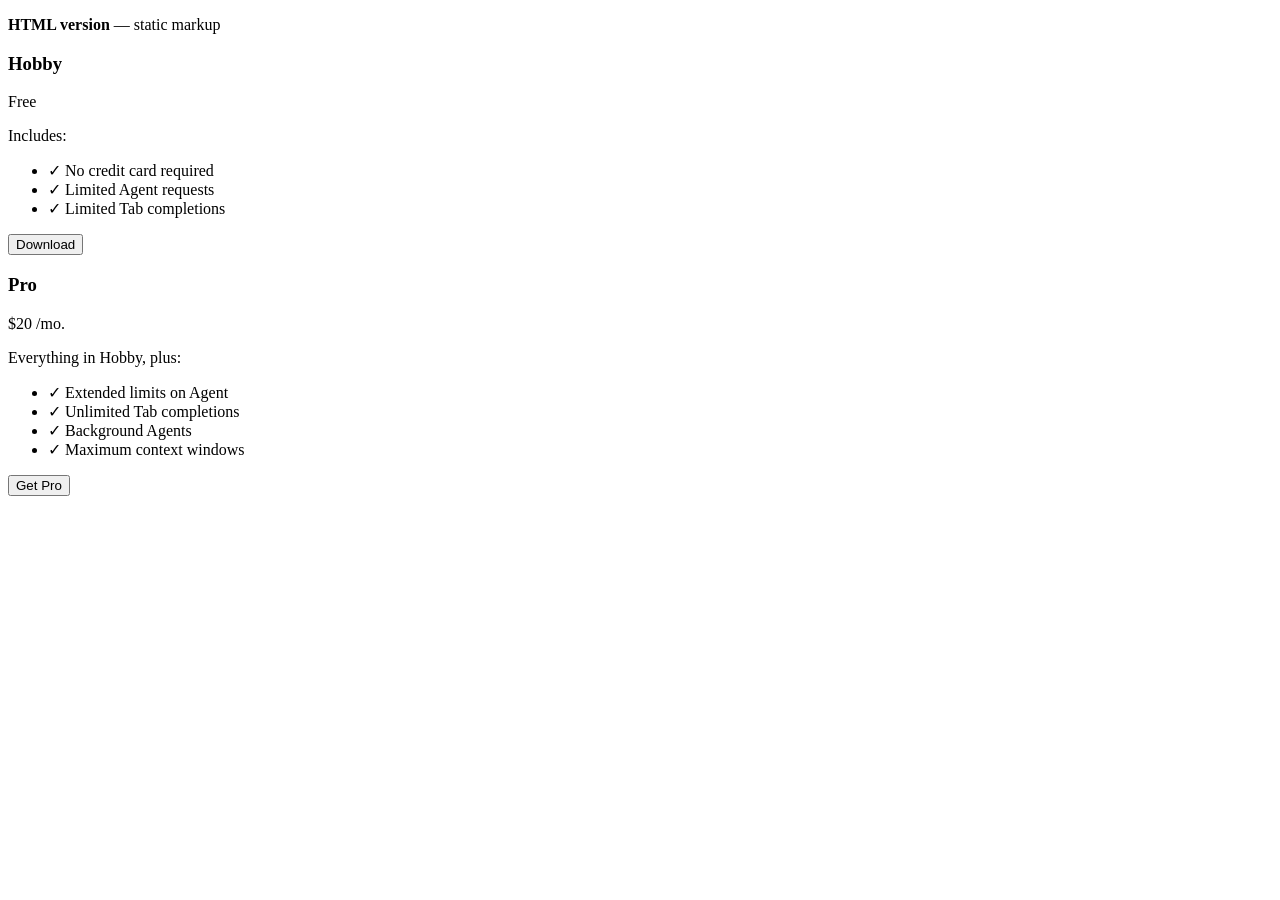
==== index.html @ e36fecde "Initial commit" ====
<!DOCTYPE html>
<html lang="en">
<head>
    <meta charset="UTF-8">
    <meta name="viewport" content="width=device-width, initial-scale=1.0">
    <title>Pricing Plans — HTML version</title>
    <link rel="preconnect" href="https://fonts.googleapis.com">
    <link rel="preconnect" href="https://fonts.gstatic.com" crossorigin>
    <link href="https://fonts.googleapis.com/css2?family=Inter:wght@400;500;600;700&display=swap" rel="stylesheet">
    <link rel="stylesheet" href="styles.css">
</head>
<body>
    <p class="page-label"><strong>HTML version</strong> — static markup</p>
    <div class="cards-container">
        <div class="card">
            <div class="card-top">
                <h3 class="card-title">Hobby</h3>
                <p class="card-price">
                    <span class="card-price-amount">Free</span>
                </p>
                <div class="card-content">
                    <p class="includes-text">Includes:</p>
                    <ul class="features-list">
                        <li>
                            <span class="checkmark">✓</span>
                            No credit card required
                        </li>
                        <li>
                            <span class="checkmark">✓</span>
                            Limited Agent requests
                        </li>
                        <li>
                            <span class="checkmark">✓</span>
                            Limited Tab completions
                        </li>
                    </ul>
                </div>
            </div>
            <button class="download-button secondary">Download</button>
        </div>
        <div class="card">
            <div class="card-top">
                <h3 class="card-title">Pro</h3>
                <p class="card-price">
                    <span class="card-price-amount">$20</span>
                    <span class="card-price-period">/mo.</span>
                </p>
                <div class="card-content">
                    <p class="includes-text">Everything in Hobby, plus:</p>
                    <ul class="features-list">
                        <li>
                            <span class="checkmark">✓</span>
                            Extended limits on Agent
                        </li>
                        <li>
                            <span class="checkmark">✓</span>
                            Unlimited Tab completions
                        </li>
                        <li>
                            <span class="checkmark">✓</span>
                            Background Agents
                        </li>
                        <li>
                            <span class="checkmark">✓</span>
                            Maximum context windows
                        </li>
                    </ul>
                </div>
            </div>
            <button class="download-button primary">Get Pro</button>
        </div>
    </div>
</body>
</html>
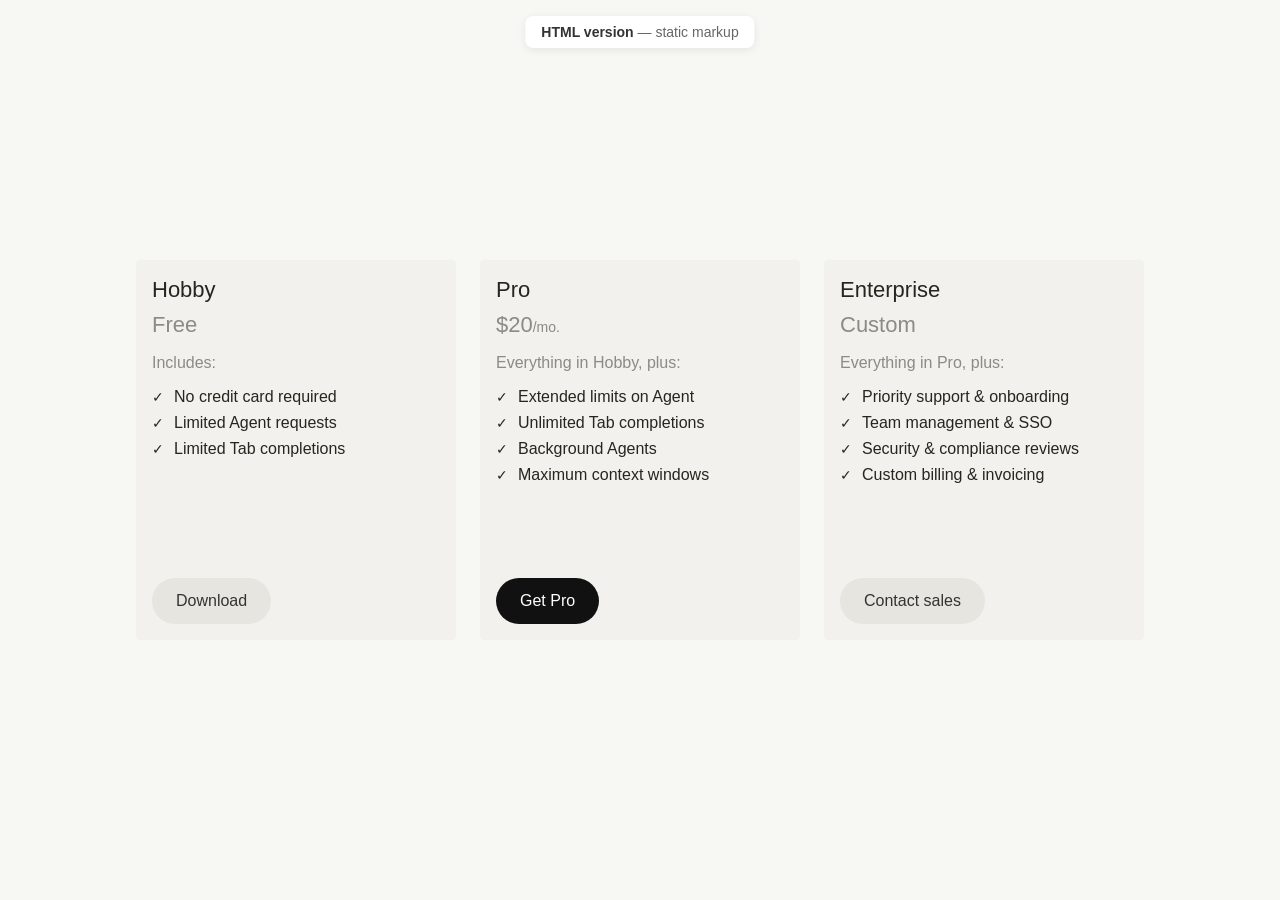
==== commit 01fe7fc3: "Added comments and a card Added comments and a card with the help of KI" ====
--- a/index.html
+++ b/index.html
@@ -1,6 +1,7 @@
 <!DOCTYPE html>
 <html lang="en">
 <head>
+    <!-- Meta- und Typografie-Setup für die Seite (Zeichensatz, Responsive-Viewport, Schrift, Titel, Stylesheet) -->
     <meta charset="UTF-8">
     <meta name="viewport" content="width=device-width, initial-scale=1.0">
     <title>Pricing Plans — HTML version</title>
@@ -10,16 +11,30 @@
     <link rel="stylesheet" href="styles.css">
 </head>
 <body>
+    <!-- Feststehendes Label oben auf der Seite, das diese Version als reines HTML kennzeichnet -->
     <p class="page-label"><strong>HTML version</strong> — static markup</p>
+
+    <!-- Wrapper für alle Preiskarten; steuert das Layout der Karten nebeneinander -->
     <div class="cards-container">
+
+        <!-- Erste Preiskarte: Hobby-Tarif mit kostenloser Nutzung -->
         <div class="card">
+            <!-- Oberer Bereich der Karte: Titel, Preis, Leistungsbeschreibung -->
             <div class="card-top">
+                <!-- Name des Plans, typografisch hervorgehoben -->
                 <h3 class="card-title">Hobby</h3>
+
+                <!-- Preiszeile; hier nur das Wort "Free", kann später durch Zahl ersetzt werden -->
                 <p class="card-price">
                     <span class="card-price-amount">Free</span>
                 </p>
+
+                <!-- Inhaltlicher Block mit Überschrift und Feature-Liste -->
                 <div class="card-content">
+                    <!-- Kurzer Einleitungstext zu den enthaltenen Features -->
                     <p class="includes-text">Includes:</p>
+
+                    <!-- Liste der Features des Hobby-Plans mit Checkmarks -->
                     <ul class="features-list">
                         <li>
                             <span class="checkmark">✓</span>
@@ -36,17 +51,29 @@
                     </ul>
                 </div>
             </div>
+
+            <!-- Call-to-Action für den Hobby-Plan; visuell als sekundärer Button gestylt -->
             <button class="download-button secondary">Download</button>
         </div>
+
+        <!-- Zweite Preiskarte: Pro-Tarif mit monatlicher Gebühr -->
         <div class="card">
+            <!-- Oberer Bereich der Karte: Titel, Preis, Leistungsbeschreibung -->
             <div class="card-top">
+                <!-- Name des Plans, typografisch hervorgehoben -->
                 <h3 class="card-title">Pro</h3>
+
+                <!-- Preiszeile mit Betrag und Zeitraum (pro Monat) -->
                 <p class="card-price">
                     <span class="card-price-amount">$20</span>
                     <span class="card-price-period">/mo.</span>
                 </p>
+
+                <!-- Inhaltlicher Block mit erweiterten Features gegenüber Hobby -->
                 <div class="card-content">
                     <p class="includes-text">Everything in Hobby, plus:</p>
+
+                    <!-- Liste der zusätzlichen Pro-Features mit Checkmarks -->
                     <ul class="features-list">
                         <li>
                             <span class="checkmark">✓</span>
@@ -67,7 +94,51 @@
                     </ul>
                 </div>
             </div>
+
+            <!-- Primärer Call-to-Action für den Pro-Plan mit stärkerem visuellen Gewicht -->
             <button class="download-button primary">Get Pro</button>
+        </div>
+
+        <!-- Dritte Preiskarte: Enterprise-Tarif für größere Teams/Organisationen -->
+        <div class="card">
+            <!-- Oberer Bereich der Karte: Titel, Preis, Leistungsbeschreibung -->
+            <div class="card-top">
+                <!-- Name des Plans, typografisch hervorgehoben -->
+                <h3 class="card-title">Enterprise</h3>
+
+                <!-- Preiszeile mit Hinweis auf individuelle Preisgestaltung -->
+                <p class="card-price">
+                    <span class="card-price-amount">Custom</span>
+                </p>
+
+                <!-- Inhaltlicher Block mit Enterprise-spezifischen Leistungsmerkmalen -->
+                <div class="card-content">
+                    <p class="includes-text">Everything in Pro, plus:</p>
+
+                    <!-- Liste der zusätzlichen Enterprise-Features mit Checkmarks -->
+                    <ul class="features-list">
+                        <li>
+                            <span class="checkmark">✓</span>
+                            Priority support & onboarding
+                        </li>
+                        <li>
+                            <span class="checkmark">✓</span>
+                            Team management & SSO
+                        </li>
+                        <li>
+                            <span class="checkmark">✓</span>
+                            Security & compliance reviews
+                        </li>
+                        <li>
+                            <span class="checkmark">✓</span>
+                            Custom billing & invoicing
+                        </li>
+                    </ul>
+                </div>
+            </div>
+
+            <!-- Call-to-Action für Enterprise-Kunden; Text signalisiert Kontaktaufnahme -->
+            <button class="download-button secondary">Contact sales</button>
         </div>
     </div>
 </body>
--- a/styles.css
+++ b/styles.css
@@ -0,0 +1,170 @@
+/* Globales Reset: entfernt Standardabstände und sorgt für konsistente Box-Berechnung */
+* {
+    margin: 0;
+    padding: 0;
+    box-sizing: border-box;
+}
+
+/* Grundlayout des Body: zentriert den Karten-Container auf einem hellen Hintergrund */
+body {
+    font-family: 'Inter', -apple-system, BlinkMacSystemFont, 'Segoe UI', Roboto, sans-serif;
+    background-color: #f7f7f4;
+    display: flex;
+    justify-content: center;
+    align-items: center;
+    min-height: 100vh;
+    padding: 20px;
+}
+
+/* Flex-Container für die Preiskarten; steuert Abstand und Ausrichtung */
+.cards-container {
+    display: flex;
+    flex-direction: row;
+    gap: 24px;
+    flex-wrap: nowrap;
+    justify-content: center;
+    align-items: flex-start;
+}
+
+/* Einzelne Preiskarte: vertikal aufgebauter Block mit fester Breite */
+.card {
+    display: flex;
+    flex-direction: column;
+    min-height: 380px;
+    background-color: #f2f1ed;
+    border-radius: 4px;
+    padding: 16px;
+    width: 320px;
+    flex-shrink: 0;
+}
+
+/* Oberer inhaltlicher Bereich einer Karte (Titel, Preis, Featureliste) */
+.card-top {
+    display: flex;
+    flex-direction: column;
+}
+
+/* Typografie für den Plan-Titel (z.B. Hobby, Pro) */
+.card-title {
+    font-size: 22px;
+    line-height: 28px;
+    font-weight: 400;
+    color: #26251e;
+    margin-bottom: 8px;
+}
+
+/* Wrapper für die Preiszeile; bündelt Betrag und Zeitraum in einer Linie */
+.card-price {
+    font-size: 20px;
+    color: rgba(38, 37, 30, 0.5);
+    display: inline-flex;
+    align-items: baseline;
+}
+
+/* Hauptpreis (Zahl oder "Free") mit etwas größerer Darstellung */
+.card-price-amount {
+    font-size: 22px;
+    font-weight: 400;
+    color: rgba(38, 37, 30, 0.5);
+}
+
+/* Kürzel für den Abrechnungszeitraum (z.B. /mo.) mit kleinerem Text */
+.card-price-period {
+    font-size: 14px;
+    color: rgba(38, 37, 30, 0.5);
+}
+
+/* Abstand nach unten, damit Button klar vom Inhalt getrennt ist */
+.card-content {
+    margin-bottom: 32px;
+}
+
+/* Einleitungstext über der Featureliste (z.B. "Includes") */
+.includes-text {
+    font-size: 16px;
+    color: rgba(38, 37, 30, 0.5);
+    margin: 16px 0px;
+}
+
+/* Featureliste ohne Standard-Aufzählungszeichen */
+.features-list {
+    list-style: none;
+    padding: 0;
+}
+
+/* Einzelnes Feature mit Checkmark links und Text rechts */
+.features-list li {
+    display: flex;
+    align-items: center;
+    margin-bottom: 8px;
+    font-size: 16px;
+    color: #26251e;
+}
+
+/* Visuelle Gestaltung des Häkchens links neben jedem Feature */
+.checkmark {
+    color: #26251e;
+    font-size: 14px;
+    margin-right: 10px;
+    font-weight: 400;
+}
+
+/* Basisstil für alle Call-to-Action-Buttons auf den Karten */
+.download-button {
+    margin-top: auto;
+    width: fit-content;
+    background-color: #e6e5e0;
+    border: none;
+    border-radius: 999px;
+    padding: 14px 24px;
+    font-size: 16px;
+    font-weight: 500;
+    color: #333;
+    cursor: pointer;
+    transition: background-color 0.2s ease;
+}
+
+/* Hover-Zustand für neutrale (sekundäre) Buttons */
+.download-button:hover {
+    background-color: #D8D6CE;
+}
+
+/* Aktiver Zustand für neutrale (sekundäre) Buttons bei Klick */
+.download-button:active {
+    background-color: #D8D6CE;
+}
+
+/* Primärer Button (z.B. "Get Pro") mit starkem Kontrast */
+.download-button.primary {
+    background-color: #111;
+    color: #fff;
+}
+
+/* Hover-Zustand für den primären Button */
+.download-button.primary:hover {
+    background-color: #333;
+}
+
+/* Aktiver Zustand für den primären Button bei Klick */
+.download-button.primary:active {
+    background-color: #333;
+}
+
+/* Feststehendes Badge oben in der Mitte, das die Seitenversion beschreibt */
+.page-label {
+    position: fixed;
+    top: 16px;
+    left: 50%;
+    transform: translateX(-50%);
+    font-size: 14px;
+    color: #666;
+    background: #fff;
+    padding: 8px 16px;
+    border-radius: 8px;
+    box-shadow: 0 2px 8px rgba(0,0,0,0.08);
+}
+
+/* Hervorhebung des Labels (z.B. "HTML version") innerhalb des Badges */
+.page-label strong {
+    color: #333;
+}
